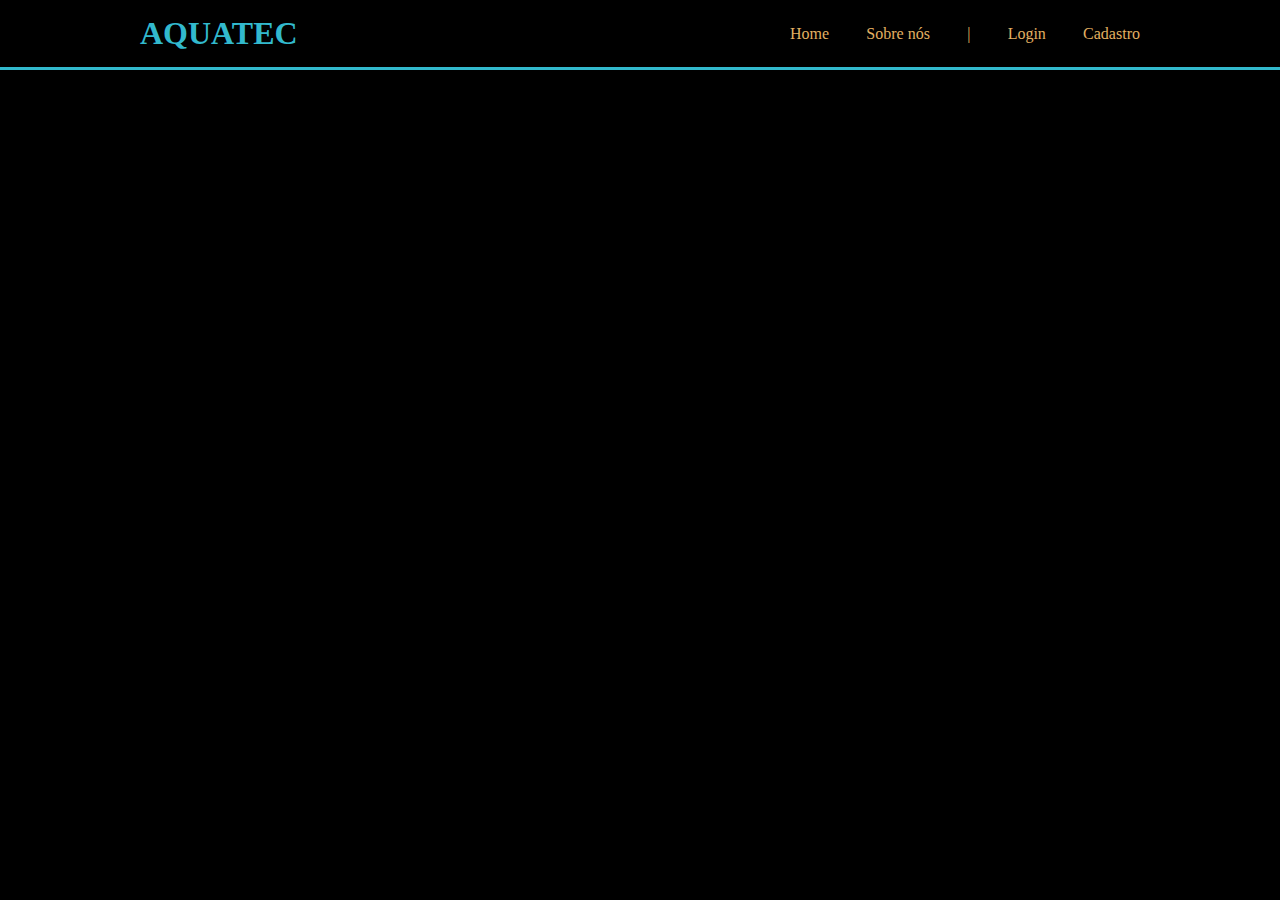
==== index.html @ 648525e0 "criando a header do site institucional" ====
<!DOCTYPE html>
<html lang="pt-br">
<head>
    <meta charset="UTF-8">
    <meta http-equiv="X-UA-Compatible" content="IE=edge">
    <meta name="viewport" content="width=device-width, initial-scale=1.0">
    <link rel="stylesheet" href="estilos.css">
    <title>Document</title>
</head>
<body>
    <div class="header">
        <div class="container">
            <h1>AQUATEC</h1>
            <div class="navbar">
                <ul>
                    <li>Home</li> 
                    <li>Sobre nós</li>
                    <li>|</li>
                    <li>Login</li>
                    <li>Cadastro</li>
                </ul>
            </div>
        </div>
    </div>
</body>
</html>
---- estilos.css ----
* {
    padding: 0;
    margin: 0;
    background-color: black;
    color: #f1f1f1;
}

.header {
    padding: 15px;
    border-bottom: 3px solid #32b9cd;
}

.container {
    margin: 0 auto;
    width: 80%;
    display: flex;
    align-items: center;
    justify-content: space-between;
}

h1 {
    color: #32b9cd;
    font-weight: 800;
}

ul {
    display: flex;
    width: 350px;
    justify-content: space-between;
    list-style: none;
}

li {
    color: #e3b062;
}
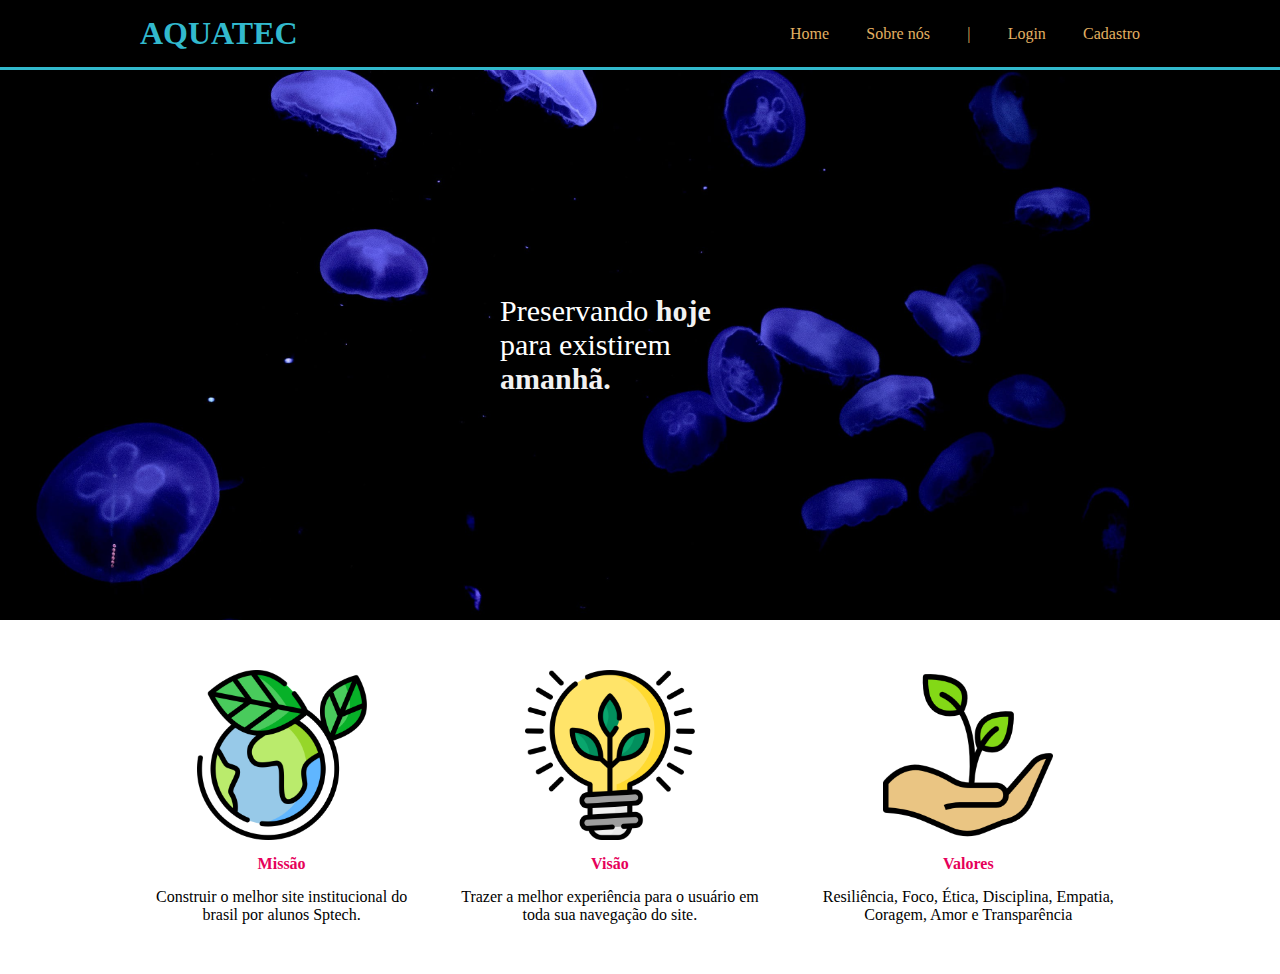
==== commit fa309e32: "site institucional aula 14/09" ====
--- a/index.html
+++ b/index.html
@@ -5,9 +5,11 @@
     <meta http-equiv="X-UA-Compatible" content="IE=edge">
     <meta name="viewport" content="width=device-width, initial-scale=1.0">
     <link rel="stylesheet" href="estilos.css">
-    <title>Document</title>
+    <title>Site institucional</title>
 </head>
 <body>
+    <!-- HEADER -->
+
     <div class="header">
         <div class="container">
             <h1>AQUATEC</h1>
@@ -22,5 +24,38 @@
             </div>
         </div>
     </div>
+
+    <!-- BANNER -->
+
+    <div class="banner">
+        <div class="container">
+            <p>Preservando <b>hoje</b> <br> para existirem <b>amanhã.</b></p>
+        </div>
+    </div>
+
+    <!-- SOCIAL -->
+
+    <div class="social">
+        <div class="container">
+            <div class="caixas">
+                <div class="caixa">
+                    <img src="./assets/img/planet-earth_color.png" alt="Imagem sobre nossa missão">
+                    <h4>Missão</h4>
+                    <p>Construir o melhor site institucional do brasil por alunos Sptech.</p>
+                </div>
+                <div class="caixa">
+                    <img src="./assets/img/lightbulb_color.png" alt="Imagem sobre nossa visão">
+                    <h4>Visão</h4>
+                    <p>Trazer a melhor experiência para o usuário em toda sua navegação do site.</p>
+                </div>
+                <div class="caixa">
+                    <img src="./assets/img/growth_color.png" alt="Imagem sobre nossos valores">
+                    <h4>Valores</h4>
+                    <p>Resiliência, Foco, Ética, Disciplina, Empatia, Coragem, Amor e Transparência</p>
+                </div>
+            </div>
+        </div>
+    </div>
+
 </body>
 </html>--- a/estilos.css
+++ b/estilos.css
@@ -1,13 +1,13 @@
 * {
     padding: 0;
     margin: 0;
-    background-color: black;
     color: #f1f1f1;
 }
 
 .header {
     padding: 15px;
     border-bottom: 3px solid #32b9cd;
+    background-color: black;
 }
 
 .container {
@@ -33,3 +33,50 @@
 li {
     color: #e3b062;
 }
+
+.banner {
+    background-image: url("./assets/img/bg-jelly-fish-para_outras_pags.png");
+    padding: 100px 0;
+}
+
+.banner .container {
+    height: 350px;
+    align-items: center;
+    justify-content: center;
+}
+
+.banner p {
+    width: 280px;
+    color: #ffffff;
+    font-size: 30px ;
+}
+
+.social {
+    margin: 50px 0;
+} 
+
+.social .caixas, .caixa {
+    display: flex;
+} 
+
+.caixa {
+    flex-direction: column;
+    align-items: center;
+    margin: 0 15px;
+}
+
+.caixa h4 {
+    margin: 15px 0;
+    color: #e6005a;
+}
+
+.caixa p {
+    text-align: center;
+    color: #000;
+    /*color: black; */
+} 
+
+.caixa img {
+    width: 170px;
+}
+
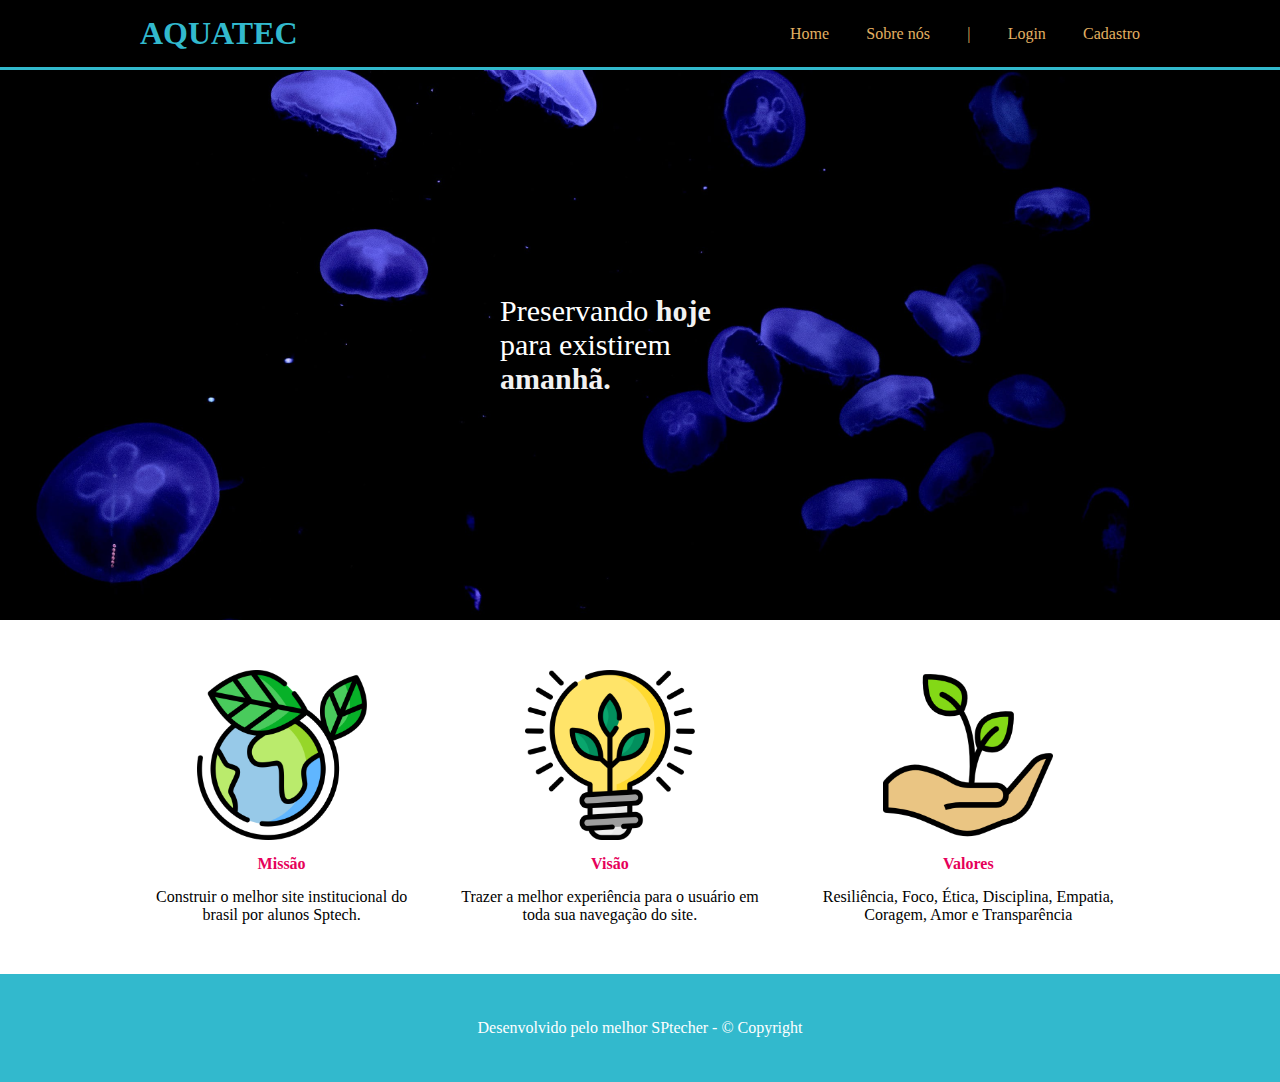
==== commit fc6dbe1f: "Criação da tela de login" ====
--- a/index.html
+++ b/index.html
@@ -18,7 +18,7 @@
                     <li>Home</li> 
                     <li>Sobre nós</li>
                     <li>|</li>
-                    <li>Login</li>
+                    <li><a href="login.html"> Login</a></li>
                     <li>Cadastro</li>
                 </ul>
             </div>
@@ -57,5 +57,11 @@
         </div>
     </div>
 
+    <!-- FOOTER -->
+    <div class="footer">
+        <div class="container">
+            <p>Desenvolvido pelo melhor SPtecher - &copy; Copyright</p>
+        </div>
+    </div>
 </body>
 </html>--- a/estilos.css
+++ b/estilos.css
@@ -80,3 +80,21 @@
     width: 170px;
 }
 
+.footer {
+    padding: 45px 0;
+    background-color: #32b9cd;
+}
+
+.footer .container {
+    justify-content: center;
+}
+
+.footer p {
+    color: #ffffff;
+}
+
+li a {
+    color: #e3b062;
+    text-decoration: none;
+    cursor: pointer;
+}
